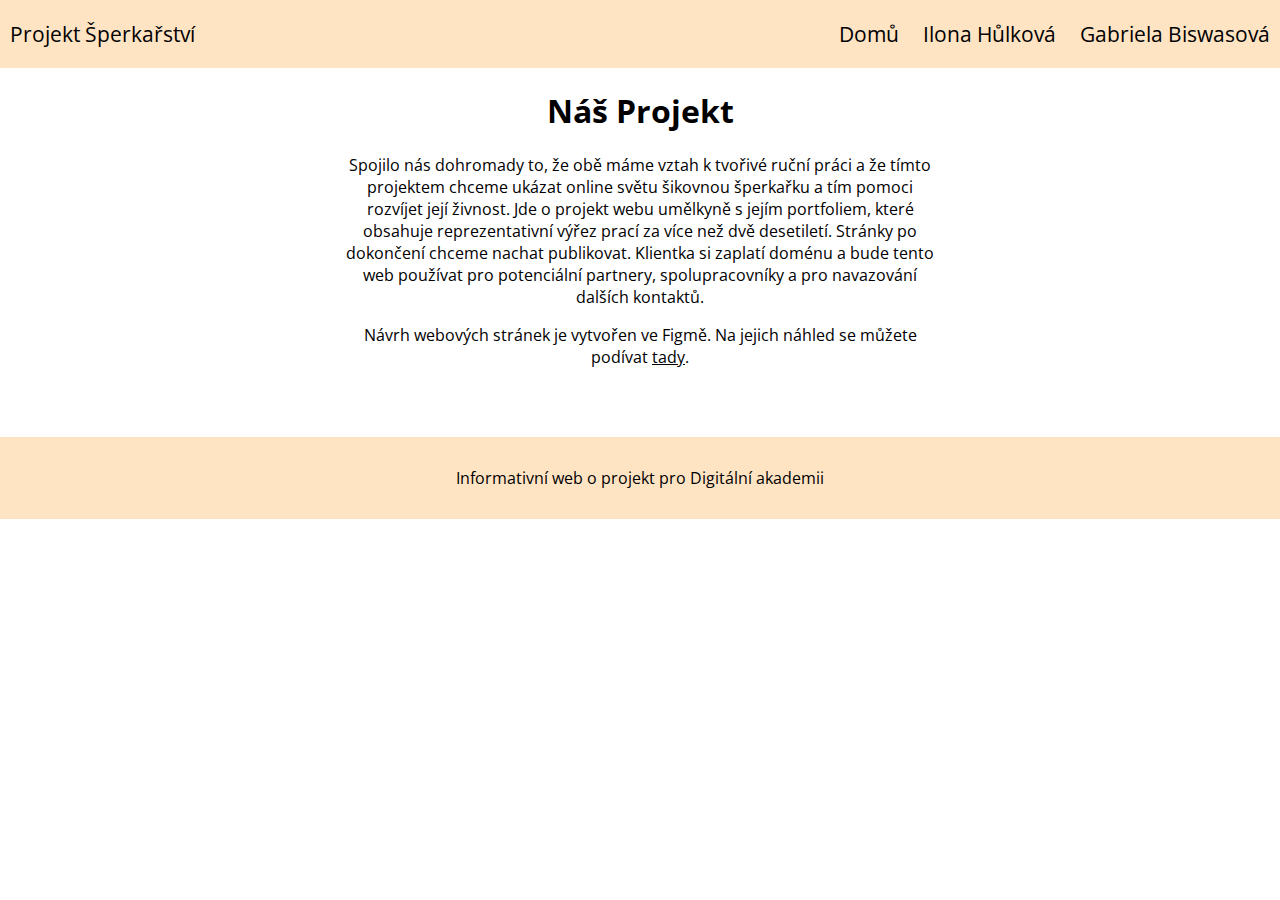
==== index.html @ 3e65e9fa "profilove foto gb,texty,formatovani,linky" ====
<!DOCTYPE html>
<html lang="en">
  <head>
    <meta charset="UTF-8" />
    <meta name="viewport" content="width=device-width, initial-scale=1.0" />
    <title>Document</title>
    <link rel="stylesheet" href="styly.css" />
    <meta name="author" name="Gabriela Biswasova, Ilona Hulkova" />
  </head>
  <body>
    <nav class="navbar--main">
      <div class="navbar--brand">
        <a class="navbar--item" href="index.html">Projekt Šperkařství</a>
      </div>
      <div class="navbar--btns">
        <a class="navbar--item" href="index.html">Domů</a>
        <a class="navbar--item" href="ih.html">Ilona Hůlková</a>
        <a class="navbar--item" href="gb.html">Gabriela Biswasová</a>
      </div>
    </nav>
    <main class="container">
      <header>
        <h1>Náš Projekt</h1>
      </header>
        <article>
        <p>Spojilo nás dohromady to, že obě máme vztah k tvořivé ruční práci a že tímto projektem chceme ukázat online světu šikovnou šperkařku a tím pomoci rozvíjet její živnost. Jde o projekt webu umělkyně s jejím portfoliem, které obsahuje reprezentativní výřez prací za více než dvě desetiletí. Stránky po dokončení chceme nachat publikovat. Klientka si zaplatí doménu a bude tento web používat pro potenciální partnery, spolupracovníky a pro navazování dalších kontaktů. </p>
        <p>Návrh webových stránek je vytvořen ve Figmě. Na jejich náhled se můžete podívat <a class="link" href="https://www.figma.com/file/mnzqo9AKnoldaOvVhfaq8e/Untitled?type=design&node-id=0-1&mode=design&t=sRjcCL3rPnuilInt-0">tady</a>.</p>
        <article>
        <h3></h3>
      </article>
    </main> 
  </body>
<footer>
  Informativní web o projekt pro Digitální akademii
</footer>
</html>
---- styly.css ----
@import url('https://fonts.googleapis.com/css2?family=Open+Sans:wght@400;700&display=swap');

* {
  box-sizing: border-box;
}

html {
  font-family: 'Open Sans', sans-serif;
}
body{
  margin:0px;
}
.container{
    max-width:600px;
    margin:auto;
    text-align:center;
    padding-bottom: 50px;
}
.navbar--main{
    display:flex;
    background-color:bisque;
    padding:20px 0;
    justify-content: space-between;
}
.navbar--item{
   text-decoration: none; 
   color:black;
   font-style: bold;
   font-size:1.3em;
   margin:10px;
}
.link{
  text-decoration:underline;
  color:black;
  font-style:bold;
}
footer{
  background-color: bisque;
  padding:30px 0;
  max-width: 100%;
  text-align: center;
}
.photo{
  border-radius: 10px;
}
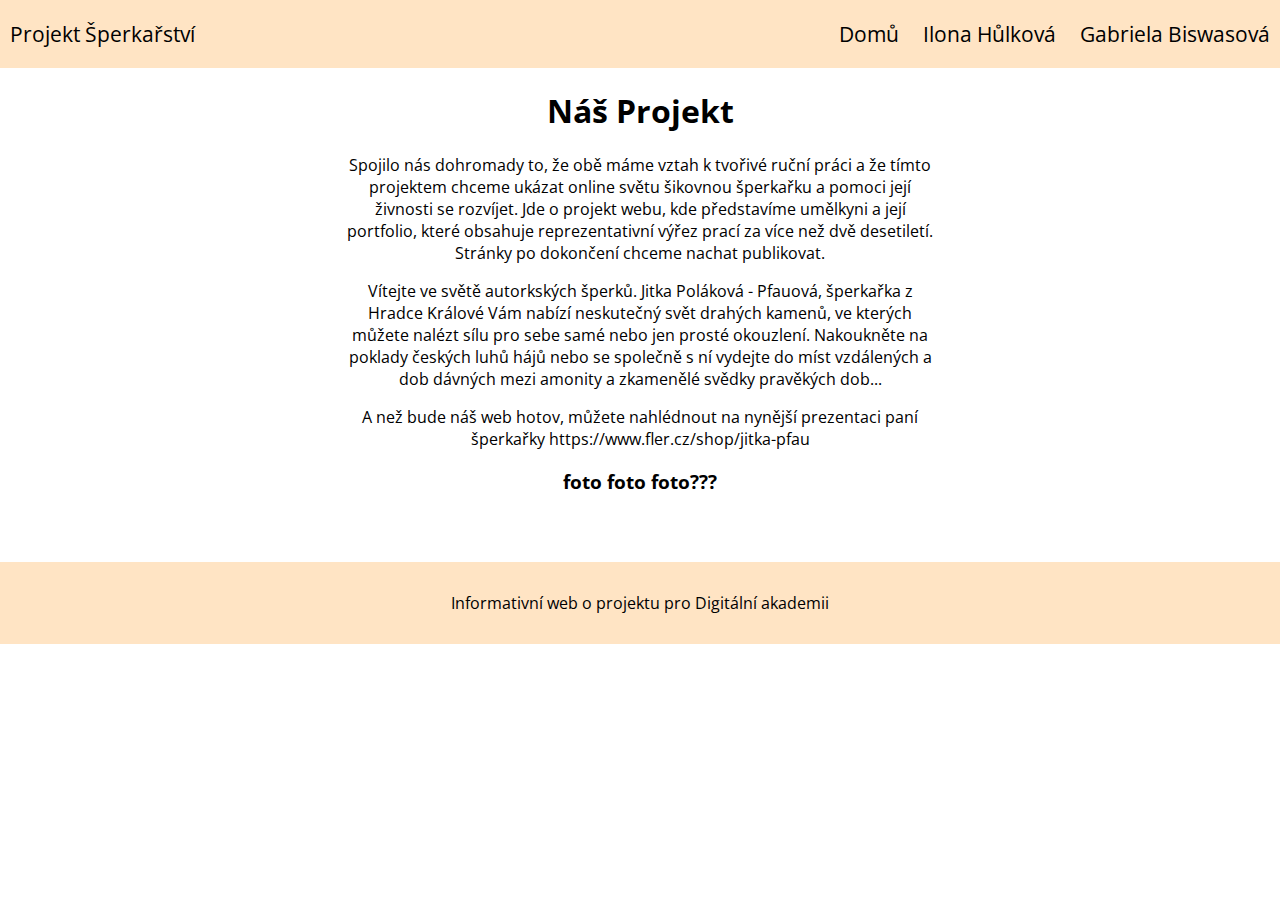
==== commit 7581a7a4: "Merge branch 'main' of https://github.com/GBsws/web_zaverecny_projekt" ====
--- a/index.html
+++ b/index.html
@@ -23,14 +23,15 @@
         <h1>Náš Projekt</h1>
       </header>
         <article>
-        <p>Spojilo nás dohromady to, že obě máme vztah k tvořivé ruční práci a že tímto projektem chceme ukázat online světu šikovnou šperkařku a tím pomoci rozvíjet její živnost. Jde o projekt webu umělkyně s jejím portfoliem, které obsahuje reprezentativní výřez prací za více než dvě desetiletí. Stránky po dokončení chceme nachat publikovat. Klientka si zaplatí doménu a bude tento web používat pro potenciální partnery, spolupracovníky a pro navazování dalších kontaktů. </p>
-        <p>Návrh webových stránek je vytvořen ve Figmě. Na jejich náhled se můžete podívat <a class="link" href="https://www.figma.com/file/mnzqo9AKnoldaOvVhfaq8e/Untitled?type=design&node-id=0-1&mode=design&t=sRjcCL3rPnuilInt-0">tady</a>.</p>
+          <p>Spojilo nás dohromady to, že obě máme vztah k tvořivé ruční práci a že tímto projektem chceme ukázat online světu šikovnou šperkařku a pomoci její živnosti se rozvíjet. Jde o projekt webu, kde představíme umělkyni a její portfolio, které obsahuje reprezentativní výřez prací za více než dvě desetiletí. Stránky po dokončení chceme nachat publikovat.</p>
+          <p>Vítejte ve světě autorkských šperků. Jitka Poláková - Pfauová, šperkařka z Hradce Králové Vám nabízí neskutečný svět drahých kamenů, ve kterých můžete nalézt sílu pro sebe samé nebo jen prosté okouzlení. Nakoukněte na poklady českých luhů hájů nebo se společně s ní vydejte do míst vzdálených a dob dávných mezi amonity a zkamenělé svědky pravěkých dob... </p>
+          <p> A než bude náš web hotov, můžete nahlédnout na nynější prezentaci paní šperkařky  https://www.fler.cz/shop/jitka-pfau</p>
         <article>
-        <h3></h3>
+        <h3>foto foto foto???</h3>
       </article>
     </main> 
   </body>
 <footer>
-  Informativní web o projekt pro Digitální akademii
+  Informativní web o projektu pro Digitální akademii
 </footer>
 </html>
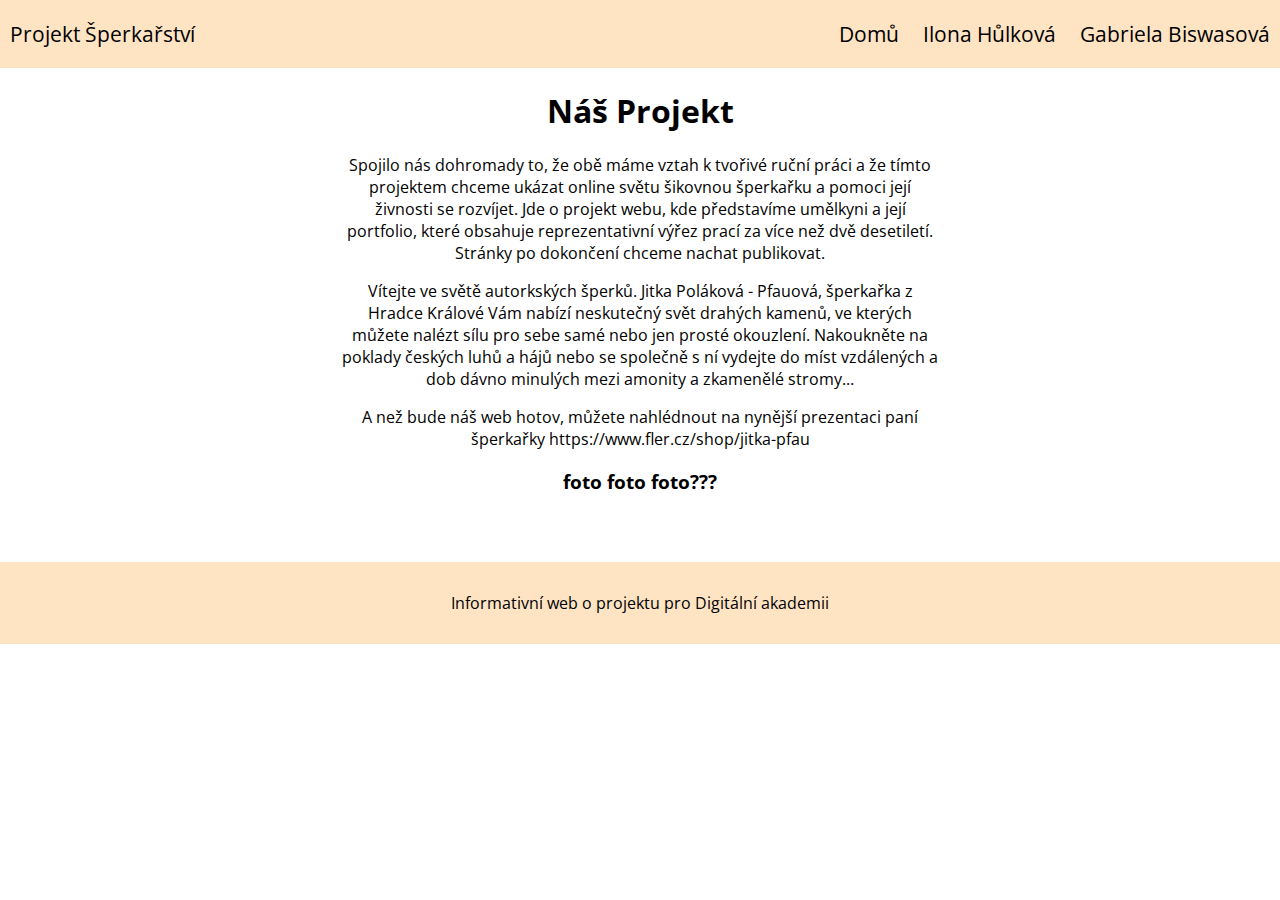
==== commit 7bfa3a74: "více fotek" ====
--- a/index.html
+++ b/index.html
@@ -24,7 +24,7 @@
       </header>
         <article>
           <p>Spojilo nás dohromady to, že obě máme vztah k tvořivé ruční práci a že tímto projektem chceme ukázat online světu šikovnou šperkařku a pomoci její živnosti se rozvíjet. Jde o projekt webu, kde představíme umělkyni a její portfolio, které obsahuje reprezentativní výřez prací za více než dvě desetiletí. Stránky po dokončení chceme nachat publikovat.</p>
-          <p>Vítejte ve světě autorkských šperků. Jitka Poláková - Pfauová, šperkařka z Hradce Králové Vám nabízí neskutečný svět drahých kamenů, ve kterých můžete nalézt sílu pro sebe samé nebo jen prosté okouzlení. Nakoukněte na poklady českých luhů hájů nebo se společně s ní vydejte do míst vzdálených a dob dávných mezi amonity a zkamenělé svědky pravěkých dob... </p>
+          <p>Vítejte ve světě autorkských šperků. Jitka Poláková - Pfauová, šperkařka z Hradce Králové Vám nabízí neskutečný svět drahých kamenů, ve kterých můžete nalézt sílu pro sebe samé nebo jen prosté okouzlení. Nakoukněte na poklady českých luhů a hájů nebo se společně s ní vydejte do míst vzdálených a dob dávno minulých mezi amonity a zkamenělé stromy... </p>
           <p> A než bude náš web hotov, můžete nahlédnout na nynější prezentaci paní šperkařky  https://www.fler.cz/shop/jitka-pfau</p>
         <article>
         <h3>foto foto foto???</h3>
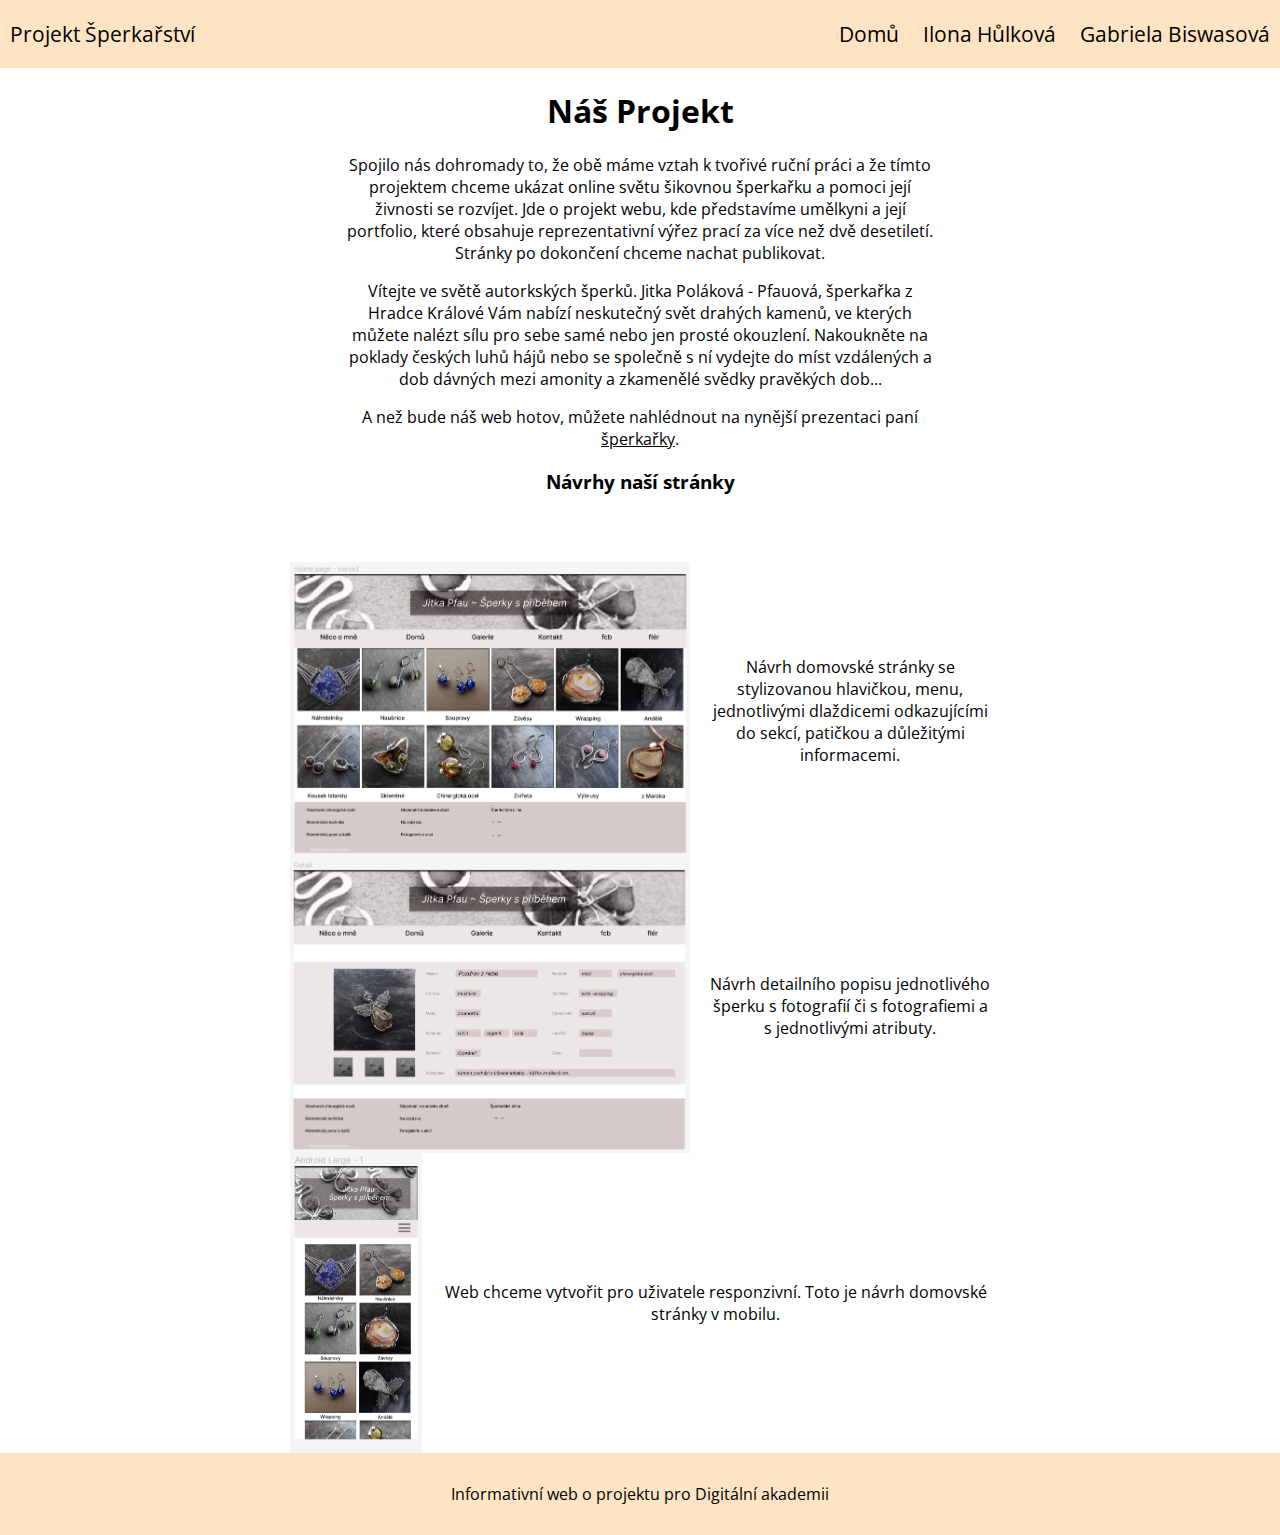
==== commit 7dd1a195: "oprava" ====
--- a/index.html
+++ b/index.html
@@ -24,12 +24,27 @@
       </header>
         <article>
           <p>Spojilo nás dohromady to, že obě máme vztah k tvořivé ruční práci a že tímto projektem chceme ukázat online světu šikovnou šperkařku a pomoci její živnosti se rozvíjet. Jde o projekt webu, kde představíme umělkyni a její portfolio, které obsahuje reprezentativní výřez prací za více než dvě desetiletí. Stránky po dokončení chceme nachat publikovat.</p>
-          <p>Vítejte ve světě autorkských šperků. Jitka Poláková - Pfauová, šperkařka z Hradce Králové Vám nabízí neskutečný svět drahých kamenů, ve kterých můžete nalézt sílu pro sebe samé nebo jen prosté okouzlení. Nakoukněte na poklady českých luhů a hájů nebo se společně s ní vydejte do míst vzdálených a dob dávno minulých mezi amonity a zkamenělé stromy... </p>
-          <p> A než bude náš web hotov, můžete nahlédnout na nynější prezentaci paní šperkařky  https://www.fler.cz/shop/jitka-pfau</p>
-        <article>
-        <h3>foto foto foto???</h3>
+          <p>Vítejte ve světě autorkských šperků. Jitka Poláková - Pfauová, šperkařka z Hradce Králové Vám nabízí neskutečný svět drahých kamenů, ve kterých můžete nalézt sílu pro sebe samé nebo jen prosté okouzlení. Nakoukněte na poklady českých luhů hájů nebo se společně s ní vydejte do míst vzdálených a dob dávných mezi amonity a zkamenělé svědky pravěkých dob... </p>
+          <p> A než bude náš web hotov, můžete nahlédnout na nynější prezentaci paní <a class="link" href="https://www.fler.cz/shop/jitka-pfau">šperkařky</a>.</p>
+        <h3> Návrhy naší stránky</h3>
+      </main>
+        <div class="description__wrapper">
+        <div class="description__detail">
+          <img class="description__image" width="400" src="./img/Figma_home_p.png" alt="návrh domovské stránky šperkařství Jitka Pfau">
+          <p class="description__paragraph">Návrh domovské stránky se stylizovanou hlavičkou, menu, jednotlivými dlaždicemi odkazujícími do sekcí, patičkou a důležitými informacemi.</p>
+        </div> 
+        <div class="description__detail">
+          <img class="description__image" width="400" src="./img/Figma_detail.png" alt="návrh mobilní verze domovské stránky">
+            <p class="description__paragraph">Návrh detailního popisu jednotlivého šperku s fotografií či s fotografiemi a s jednotlivými atributy.</p>
+          </div>
+        <div class="description__detail">
+          <img class="description__image" height="300" src="./img/Figma_android.png" alt="návrh detailního popisu jednotlivého šperku">
+          <p class="description__paragraph">Web chceme vytvořit pro uživatele responzivní. Toto je návrh domovské stránky v mobilu.</p>
+        </div>
+      
+        </div>
       </article>
-    </main> 
+     
   </body>
 <footer>
   Informativní web o projektu pro Digitální akademii
--- a/styly.css
+++ b/styly.css
@@ -32,7 +32,25 @@
 .link{
   text-decoration:underline;
   color:black;
-  font-style:bold;
+}
+.description__wrapper{
+ max-width: 100%;
+}
+.description__detail{
+  max-width:700px;
+  margin:auto;
+  text-align:center;
+  display:flex;
+  align-content:space-between;
+}
+.description-image{
+  margin-right:2em;
+  padding:15px 0;
+  
+}
+.description__paragraph{
+  align-self:center;
+  padding-left:20px;
 }
 footer{
   background-color: bisque;
@@ -41,5 +59,5 @@
   text-align: center;
 }
 .photo{
-  border-radius: 10px;
+ border-radius: 15px;
 }
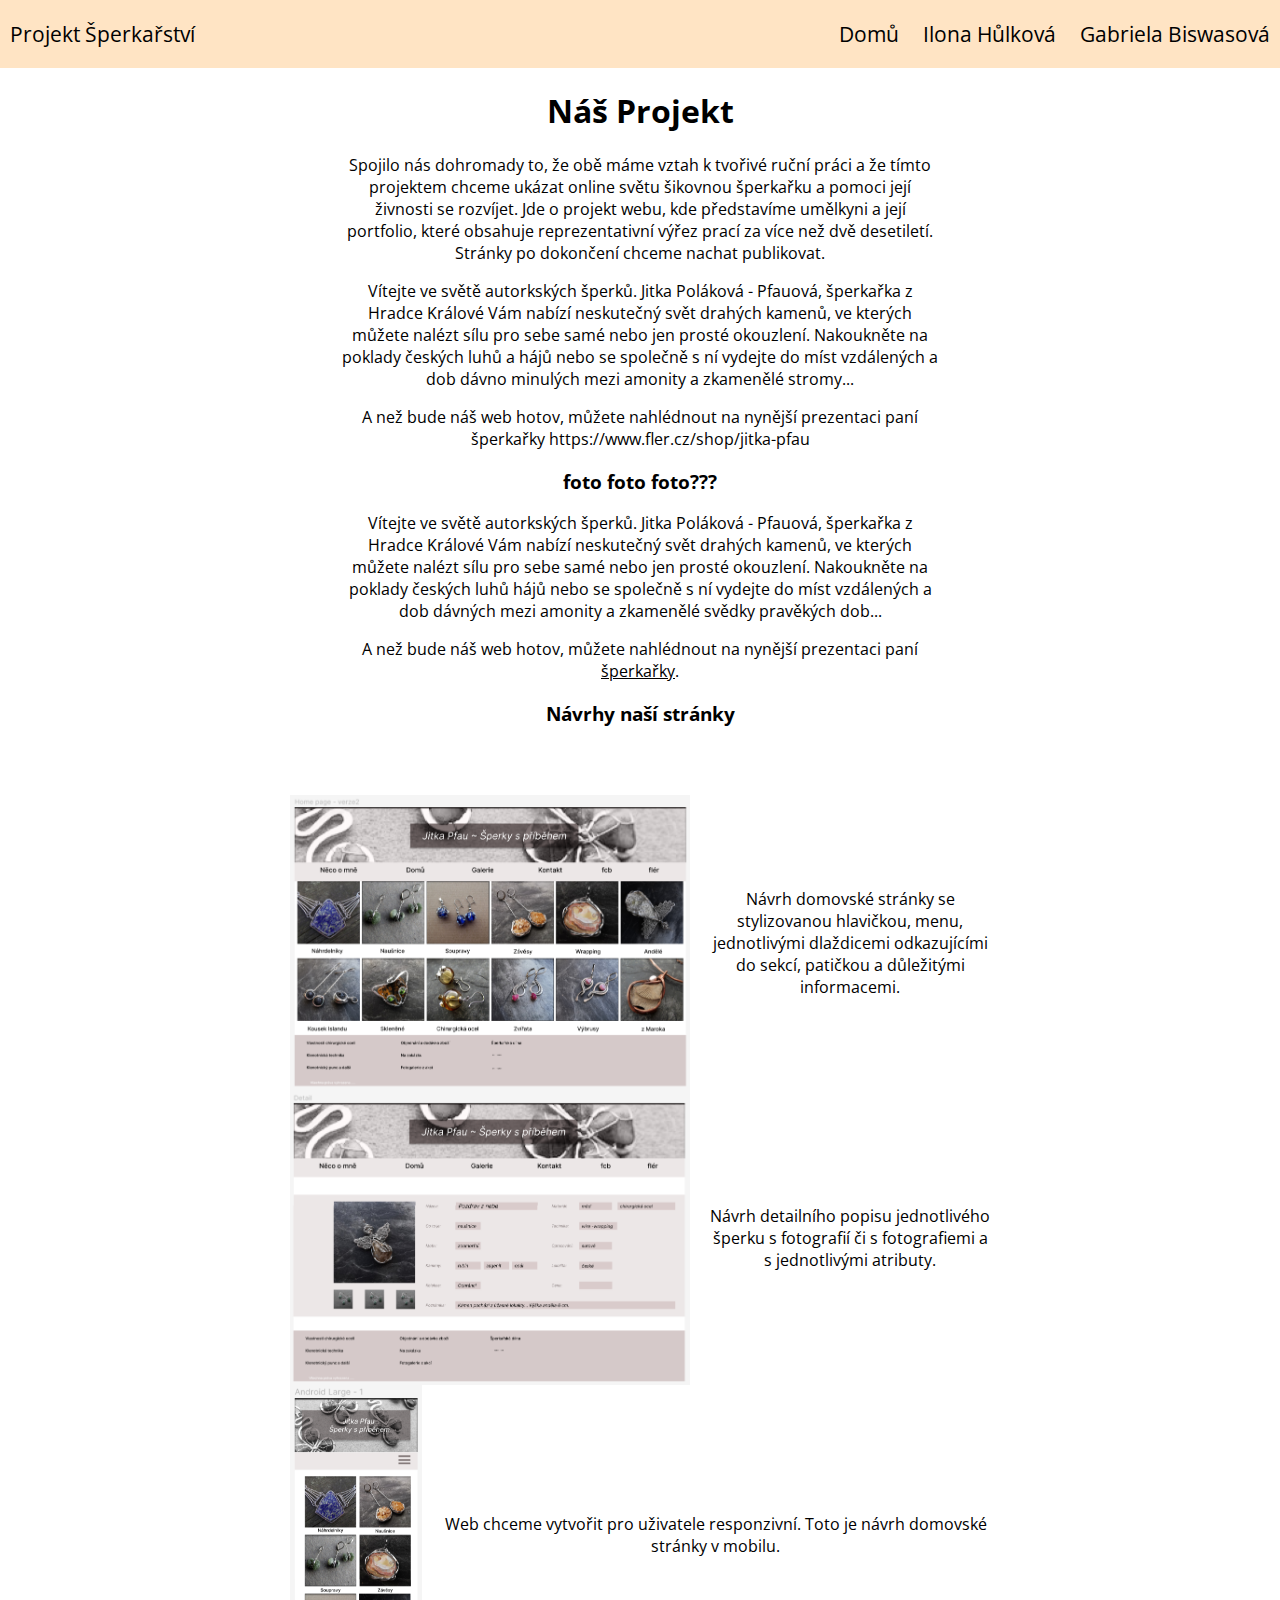
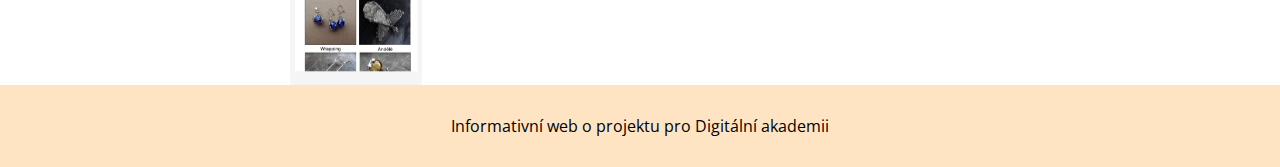
==== commit 6249acb9: "Merge branch 'main' of https://github.com/GBsws/web_zaverecny_projekt" ====
--- a/index.html
+++ b/index.html
@@ -24,6 +24,10 @@
       </header>
         <article>
           <p>Spojilo nás dohromady to, že obě máme vztah k tvořivé ruční práci a že tímto projektem chceme ukázat online světu šikovnou šperkařku a pomoci její živnosti se rozvíjet. Jde o projekt webu, kde představíme umělkyni a její portfolio, které obsahuje reprezentativní výřez prací za více než dvě desetiletí. Stránky po dokončení chceme nachat publikovat.</p>
+          <p>Vítejte ve světě autorkských šperků. Jitka Poláková - Pfauová, šperkařka z Hradce Králové Vám nabízí neskutečný svět drahých kamenů, ve kterých můžete nalézt sílu pro sebe samé nebo jen prosté okouzlení. Nakoukněte na poklady českých luhů a hájů nebo se společně s ní vydejte do míst vzdálených a dob dávno minulých mezi amonity a zkamenělé stromy... </p>
+          <p> A než bude náš web hotov, můžete nahlédnout na nynější prezentaci paní šperkařky  https://www.fler.cz/shop/jitka-pfau</p>
+        <article>
+        <h3>foto foto foto???</h3>
           <p>Vítejte ve světě autorkských šperků. Jitka Poláková - Pfauová, šperkařka z Hradce Králové Vám nabízí neskutečný svět drahých kamenů, ve kterých můžete nalézt sílu pro sebe samé nebo jen prosté okouzlení. Nakoukněte na poklady českých luhů hájů nebo se společně s ní vydejte do míst vzdálených a dob dávných mezi amonity a zkamenělé svědky pravěkých dob... </p>
           <p> A než bude náš web hotov, můžete nahlédnout na nynější prezentaci paní <a class="link" href="https://www.fler.cz/shop/jitka-pfau">šperkařky</a>.</p>
         <h3> Návrhy naší stránky</h3>
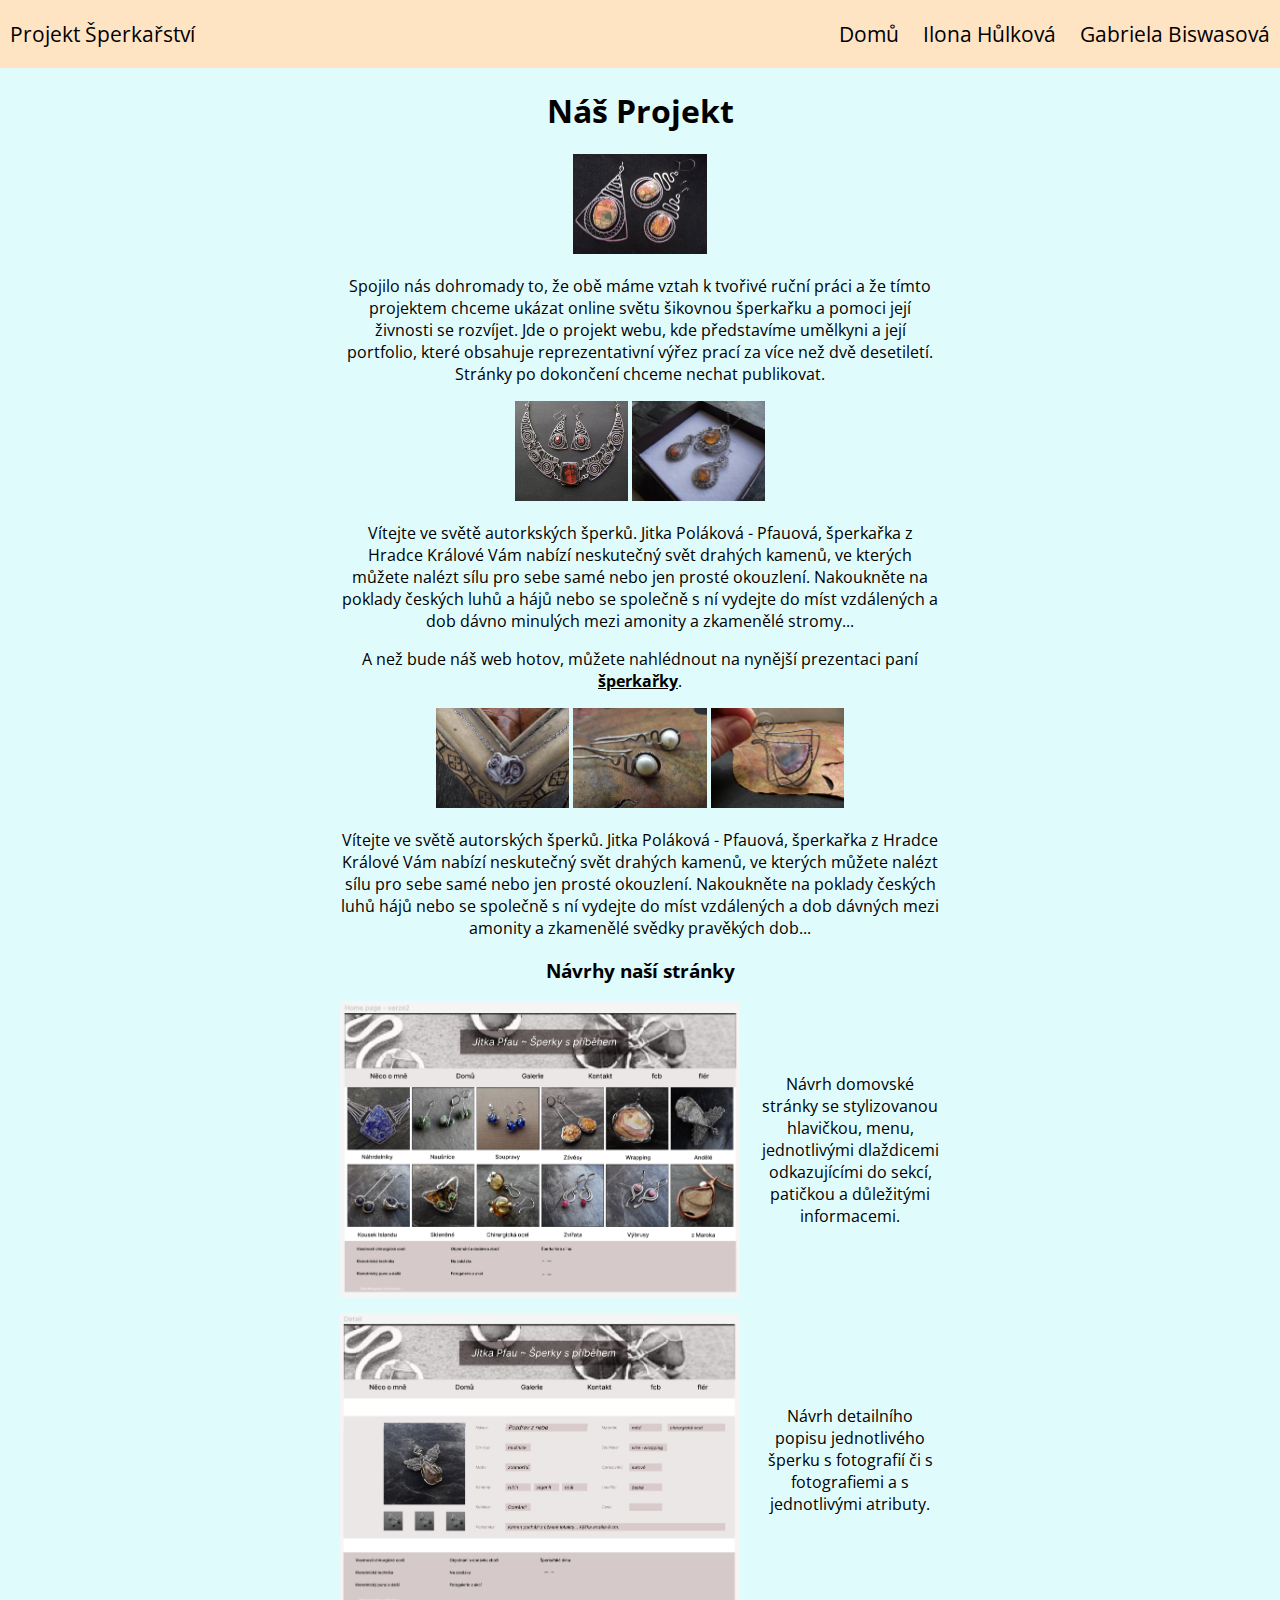
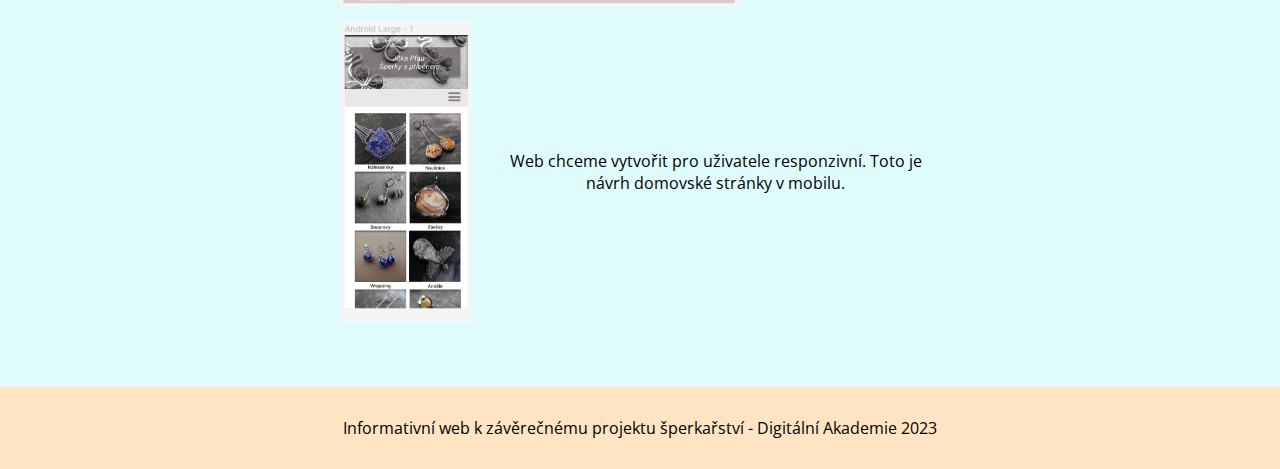
==== commit 4a767561: "background,texts,photos in text" ====
--- a/index.html
+++ b/index.html
@@ -22,35 +22,86 @@
       <header>
         <h1>Náš Projekt</h1>
       </header>
-        <article>
-          <p>Spojilo nás dohromady to, že obě máme vztah k tvořivé ruční práci a že tímto projektem chceme ukázat online světu šikovnou šperkařku a pomoci její živnosti se rozvíjet. Jde o projekt webu, kde představíme umělkyni a její portfolio, které obsahuje reprezentativní výřez prací za více než dvě desetiletí. Stránky po dokončení chceme nachat publikovat.</p>
-          <p>Vítejte ve světě autorkských šperků. Jitka Poláková - Pfauová, šperkařka z Hradce Králové Vám nabízí neskutečný svět drahých kamenů, ve kterých můžete nalézt sílu pro sebe samé nebo jen prosté okouzlení. Nakoukněte na poklady českých luhů a hájů nebo se společně s ní vydejte do míst vzdálených a dob dávno minulých mezi amonity a zkamenělé stromy... </p>
-          <p> A než bude náš web hotov, můžete nahlédnout na nynější prezentaci paní šperkařky  https://www.fler.cz/shop/jitka-pfau</p>
-        <article>
-        <h3>foto foto foto???</h3>
-          <p>Vítejte ve světě autorkských šperků. Jitka Poláková - Pfauová, šperkařka z Hradce Králové Vám nabízí neskutečný svět drahých kamenů, ve kterých můžete nalézt sílu pro sebe samé nebo jen prosté okouzlení. Nakoukněte na poklady českých luhů hájů nebo se společně s ní vydejte do míst vzdálených a dob dávných mezi amonity a zkamenělé svědky pravěkých dob... </p>
-          <p> A než bude náš web hotov, můžete nahlédnout na nynější prezentaci paní <a class="link" href="https://www.fler.cz/shop/jitka-pfau">šperkařky</a>.</p>
-        <h3> Návrhy naší stránky</h3>
-      </main>
-        <div class="description__wrapper">
+        <img src="./img/0 (150).JPG" height="100" alt="">
+      <article>
+        <p>
+          Spojilo nás dohromady to, že obě máme vztah k tvořivé ruční práci a že
+          tímto projektem chceme ukázat online světu šikovnou šperkařku a pomoci
+          její živnosti se rozvíjet. Jde o projekt webu, kde představíme
+          umělkyni a její portfolio, které obsahuje reprezentativní výřez prací
+          za více než dvě desetiletí. Stránky po dokončení chceme nechat
+          publikovat.
+        </p>
+        <img height="100" src="./img/0 (186).JPG" alt="">
+        <img height="100" src="./img/0 (228).JPG" alt="">
+        <p>
+          Vítejte ve světě autorkských šperků. Jitka Poláková - Pfauová,
+          šperkařka z Hradce Králové Vám nabízí neskutečný svět drahých kamenů,
+          ve kterých můžete nalézt sílu pro sebe samé nebo jen prosté okouzlení.
+          Nakoukněte na poklady českých luhů a hájů nebo se společně s ní
+          vydejte do míst vzdálených a dob dávno minulých mezi amonity a
+          zkamenělé stromy...
+        </p>
+        <p>
+            A než bude náš web hotov, můžete nahlédnout na nynější prezentaci paní
+            <a class="link" href="https://www.fler.cz/shop/jitka-pfau"
+              ><strong>šperkařky</strong></a>.
+        </p>
+        <img height="100" src="./img/0 (256)a.JPG" alt="">
+        <img height="100" src="./img/0 (274).JPG" alt="">
+        <img height="100" src="./img/0 (286)a.JPG" alt="">
+
+        <p>
+          Vítejte ve světě autorských šperků. Jitka Poláková - Pfauová,
+          šperkařka z Hradce Králové Vám nabízí neskutečný svět drahých kamenů,
+          ve kterých můžete nalézt sílu pro sebe samé nebo jen prosté okouzlení.
+          Nakoukněte na poklady českých luhů hájů nebo se společně s ní vydejte
+          do míst vzdálených a dob dávných mezi amonity a zkamenělé svědky
+          pravěkých dob...
+        </p>
+        
+        </p>
+      </article>
+      <h3>Návrhy naší stránky</h3>
+      <div class="description__wrapper">
         <div class="description__detail">
-          <img class="description__image" width="400" src="./img/Figma_home_p.png" alt="návrh domovské stránky šperkařství Jitka Pfau">
-          <p class="description__paragraph">Návrh domovské stránky se stylizovanou hlavičkou, menu, jednotlivými dlaždicemi odkazujícími do sekcí, patičkou a důležitými informacemi.</p>
-        </div> 
+          <img
+            class="description__image"
+            width="400"
+            src="./img/Figma_home_p.png"
+            alt="návrh domovské stránky šperkařství Jitka Pfau"
+          />
+          <p class="description__paragraph">
+            Návrh domovské stránky se stylizovanou hlavičkou, menu, jednotlivými
+            dlaždicemi odkazujícími do sekcí, patičkou a důležitými informacemi.
+          </p>
+        </div>
         <div class="description__detail">
-          <img class="description__image" width="400" src="./img/Figma_detail.png" alt="návrh mobilní verze domovské stránky">
-            <p class="description__paragraph">Návrh detailního popisu jednotlivého šperku s fotografií či s fotografiemi a s jednotlivými atributy.</p>
-          </div>
+          <img
+            class="description__image"
+            width="400"
+            src="./img/Figma_detail.png"
+            alt="návrh mobilní verze domovské stránky"
+          />
+          <p class="description__paragraph">
+            Návrh detailního popisu jednotlivého šperku s fotografií či s
+            fotografiemi a s jednotlivými atributy.
+          </p>
+        </div>
         <div class="description__detail">
-          <img class="description__image" height="300" src="./img/Figma_android.png" alt="návrh detailního popisu jednotlivého šperku">
-          <p class="description__paragraph">Web chceme vytvořit pro uživatele responzivní. Toto je návrh domovské stránky v mobilu.</p>
+          <img
+            class="description__image"
+            height="300"
+            src="./img/Figma_android.png"
+            alt="návrh detailního popisu jednotlivého šperku"
+          />
+          <p class="description__paragraph">
+            Web chceme vytvořit pro uživatele responzivní. Toto je návrh
+            domovské stránky v mobilu.
+          </p>
         </div>
-      
-        </div>
-      </article>
-     
+      </div>
+    </main>
   </body>
-<footer>
-  Informativní web o projektu pro Digitální akademii
-</footer>
+  <footer>Informativní web k závěrečnému projektu šperkařství - Digitální Akademie 2023</footer>
 </html>
--- a/styly.css
+++ b/styly.css
@@ -9,6 +9,8 @@
 }
 body{
   margin:0px;
+  background-color: rgb(223, 251, 251);
+  
 }
 .container{
     max-width:600px;
@@ -21,6 +23,7 @@
     background-color:bisque;
     padding:20px 0;
     justify-content: space-between;
+    
 }
 .navbar--item{
    text-decoration: none; 
@@ -42,6 +45,7 @@
   text-align:center;
   display:flex;
   align-content:space-between;
+  margin:15px 0;
 }
 .description-image{
   margin-right:2em;
@@ -61,3 +65,41 @@
 .photo{
  border-radius: 15px;
 }
+
+ul {
+  display: flex;
+  flex-wrap:wrap;
+}
+li{
+  margin: 17px;
+  padding:20px;
+  border-radius:8px;
+}
+li {
+  list-style-type: none;
+}
+
+li:nth-child(1) {
+  background-color: lightgreen;
+}
+
+li:nth-child(2) {
+  background-color: lightblue;
+}
+
+li:nth-child(3) {
+  background-color: yellowgreen;
+}
+
+li:nth-child(4) {
+  background-color: pink;
+}
+
+li:nth-child(5) {
+  background-color: orange;
+}
+
+li:nth-child(6) {
+  background-color: limegreen;
+}
+
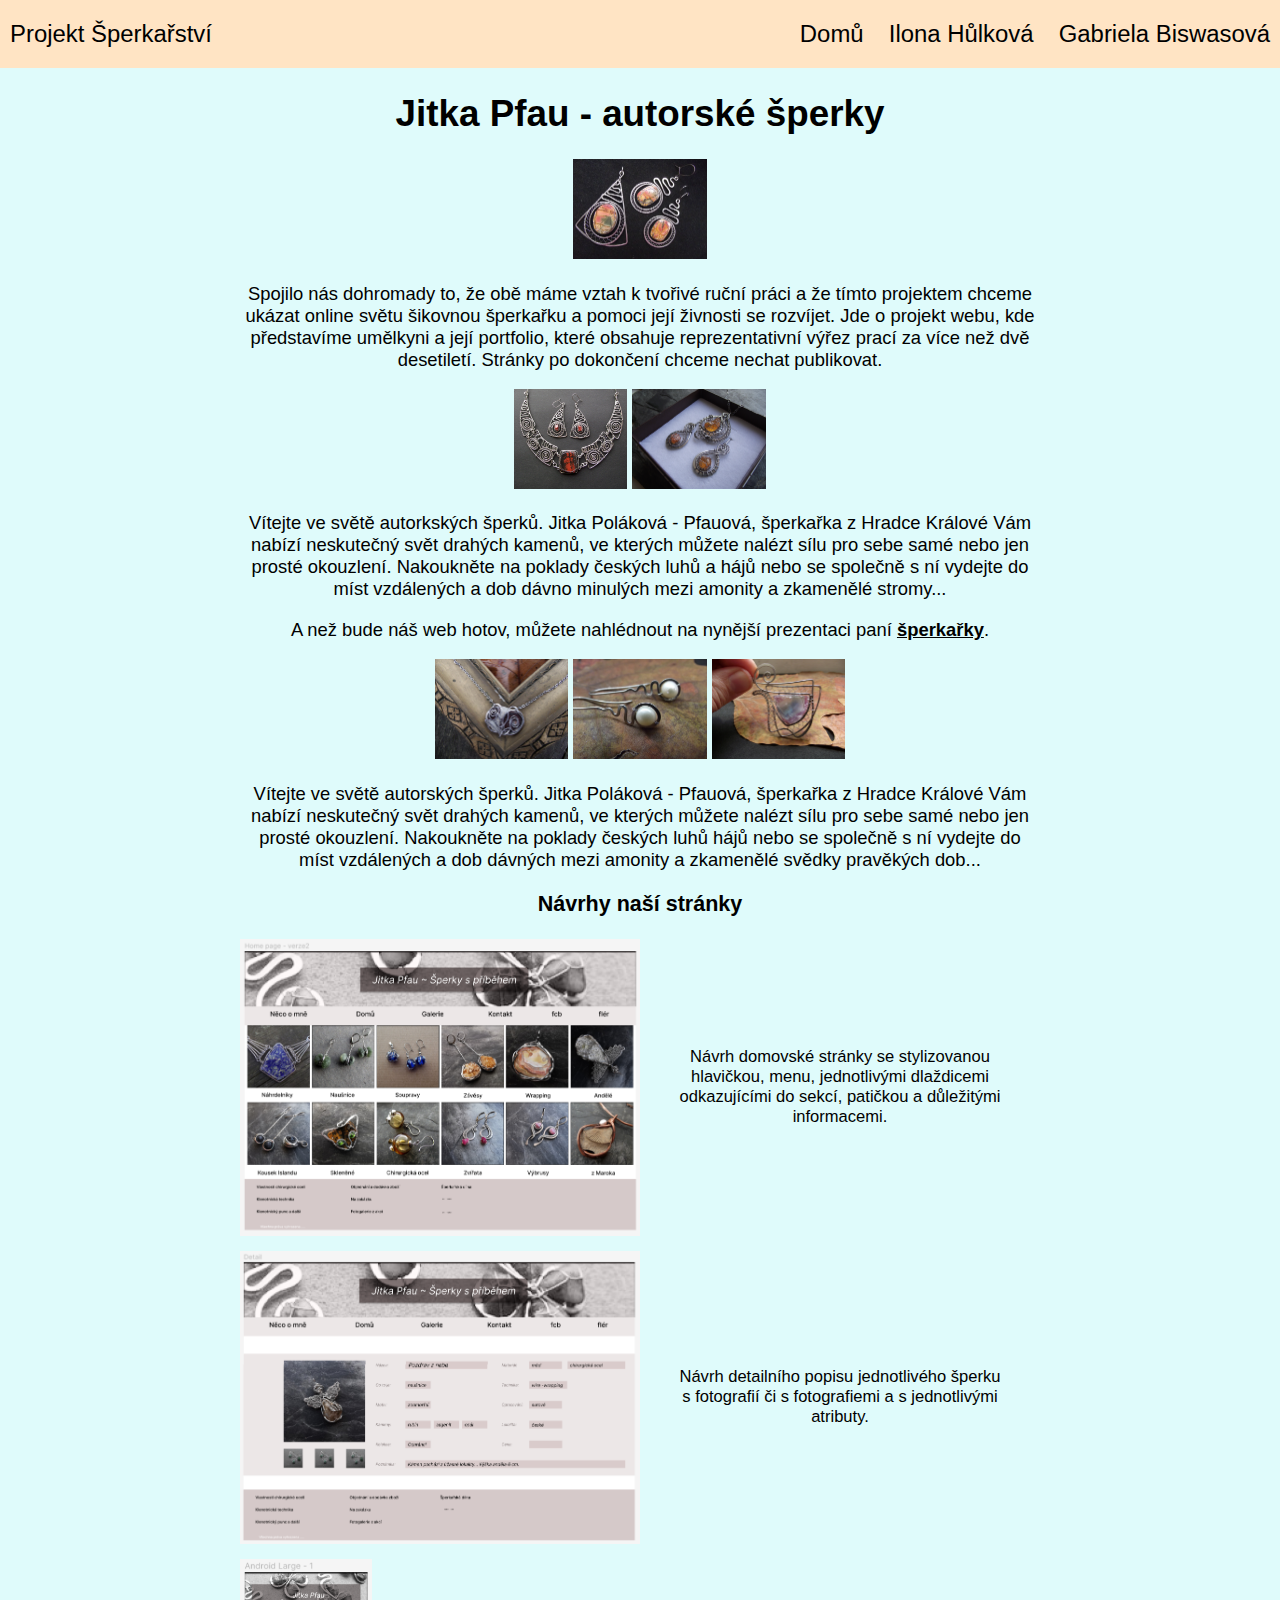
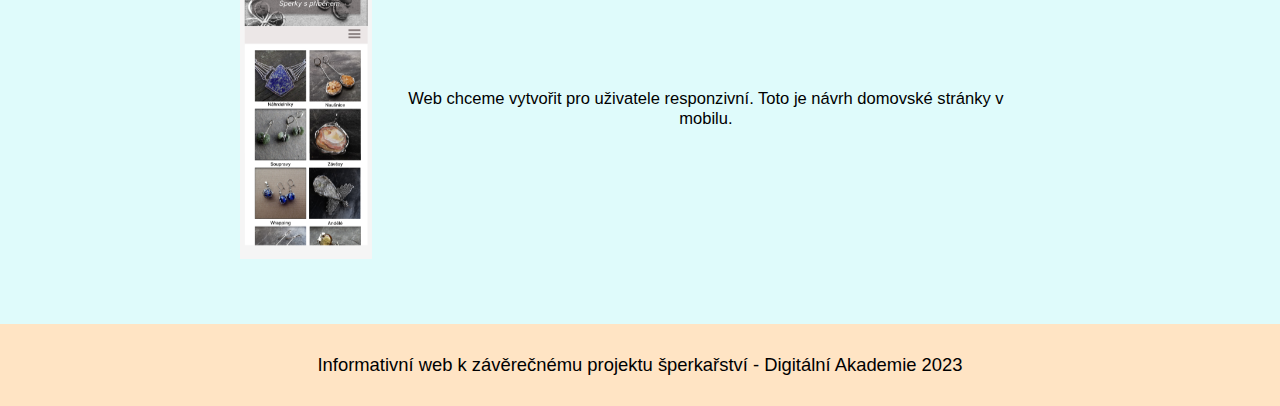
==== commit a74bf208: "dokončení" ====
--- a/index.html
+++ b/index.html
@@ -20,7 +20,7 @@
     </nav>
     <main class="container">
       <header>
-        <h1>Náš Projekt</h1>
+        <h1>Jitka Pfau - autorské šperky</h1>
       </header>
         <img src="./img/0 (150).JPG" height="100" alt="">
       <article>
--- a/styly.css
+++ b/styly.css
@@ -5,7 +5,8 @@
 }
 
 html {
-  font-family: 'Open Sans', sans-serif;
+  font-family: 'Palatino Linotype', sans-serif;
+  font-size: 1.15em;
 }
 body{
   margin:0px;
@@ -13,7 +14,7 @@
   
 }
 .container{
-    max-width:600px;
+    max-width:800px;
     margin:auto;
     text-align:center;
     padding-bottom: 50px;
@@ -38,9 +39,10 @@
 }
 .description__wrapper{
  max-width: 100%;
+
 }
 .description__detail{
-  max-width:700px;
+  max-width:1000px;
   margin:auto;
   text-align:center;
   display:flex;
@@ -54,7 +56,8 @@
 }
 .description__paragraph{
   align-self:center;
-  padding-left:20px;
+  padding:35px;
+  font-size: 0.9em;
 }
 footer{
   background-color: bisque;
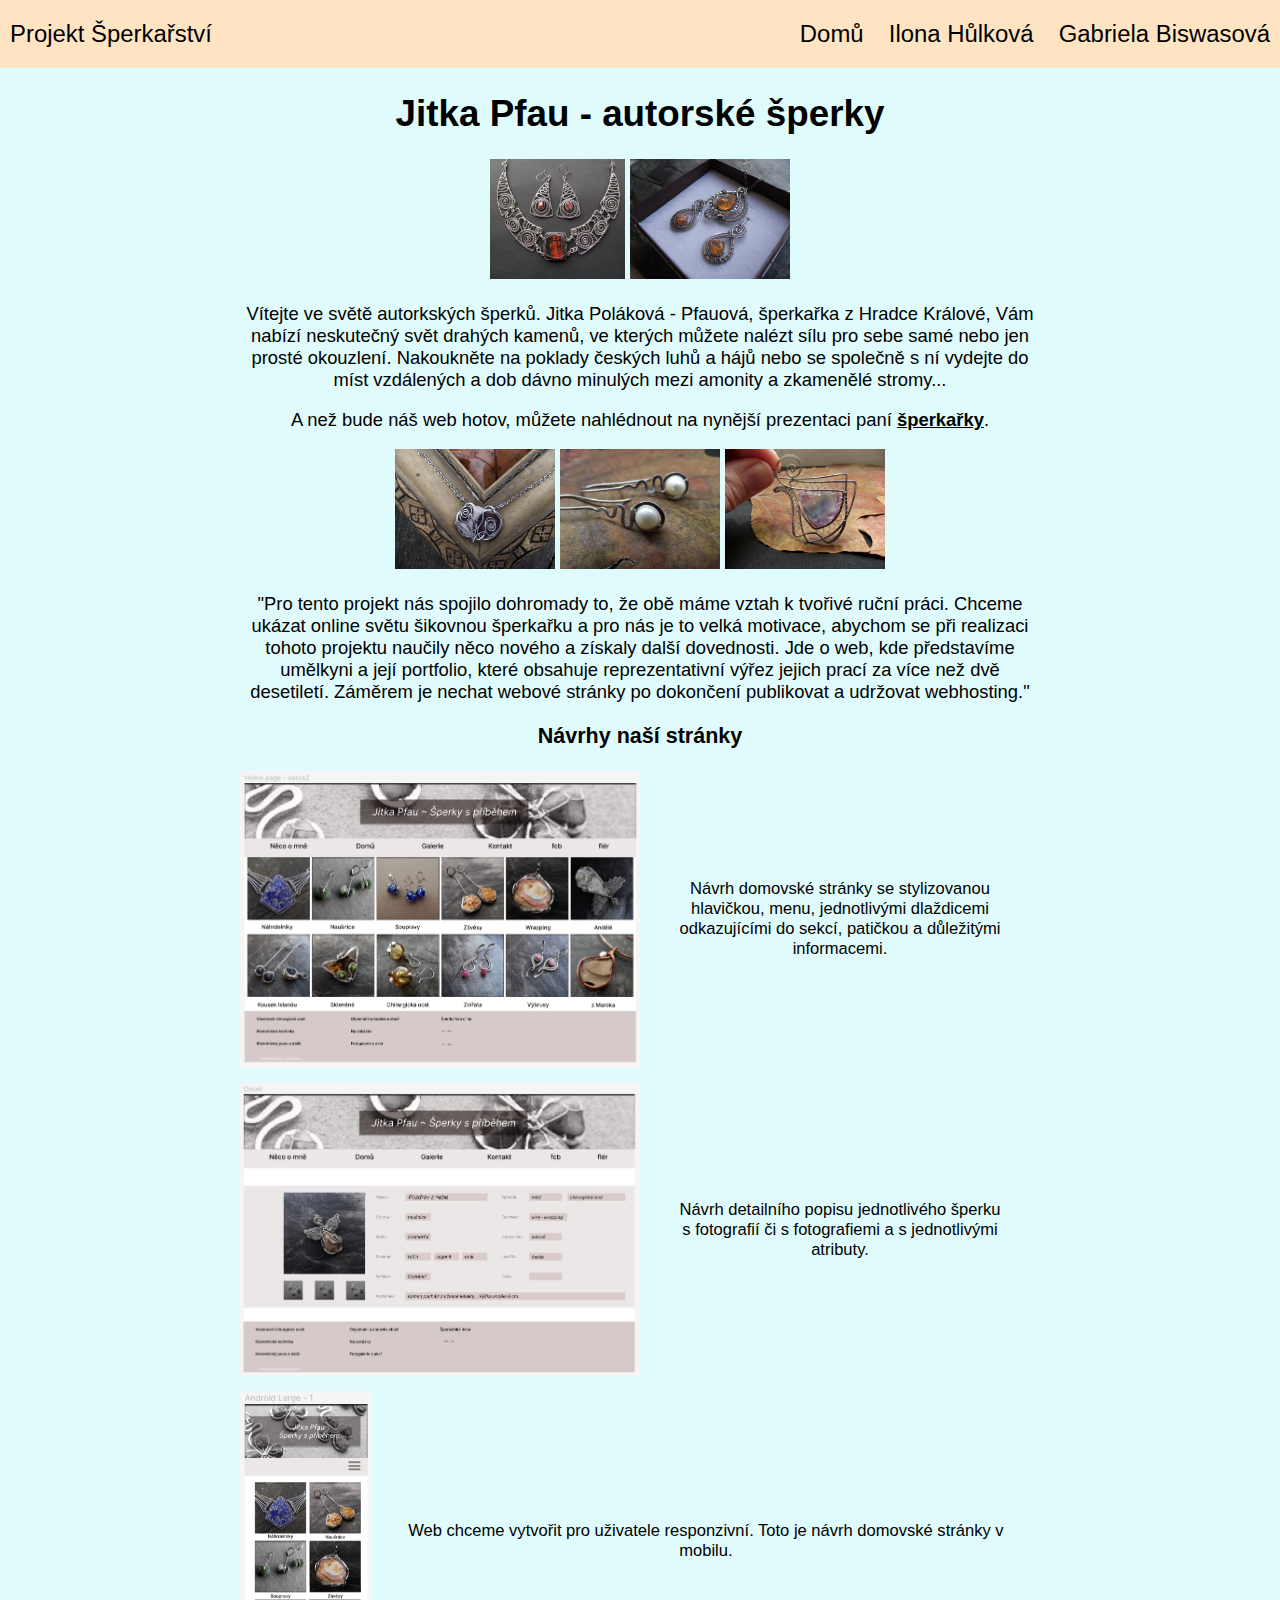
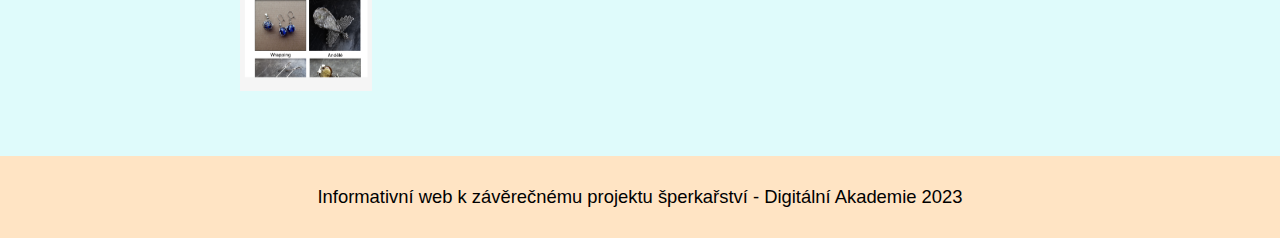
==== commit 058070f8: "oprava textu" ====
--- a/index.html
+++ b/index.html
@@ -22,21 +22,14 @@
       <header>
         <h1>Jitka Pfau - autorské šperky</h1>
       </header>
-        <img src="./img/0 (150).JPG" height="100" alt="">
+        
       <article>
-        <p>
-          Spojilo nás dohromady to, že obě máme vztah k tvořivé ruční práci a že
-          tímto projektem chceme ukázat online světu šikovnou šperkařku a pomoci
-          její živnosti se rozvíjet. Jde o projekt webu, kde představíme
-          umělkyni a její portfolio, které obsahuje reprezentativní výřez prací
-          za více než dvě desetiletí. Stránky po dokončení chceme nechat
-          publikovat.
-        </p>
-        <img height="100" src="./img/0 (186).JPG" alt="">
-        <img height="100" src="./img/0 (228).JPG" alt="">
+        <!-- <img src="./img/0 (150).JPG" height="100" alt=""> -->
+        <img height="120" src="./img/0 (186).JPG" alt="">
+        <img height="120" src="./img/0 (228).JPG" alt="">
         <p>
           Vítejte ve světě autorkských šperků. Jitka Poláková - Pfauová,
-          šperkařka z Hradce Králové Vám nabízí neskutečný svět drahých kamenů,
+          šperkařka z Hradce Králové, Vám nabízí neskutečný svět drahých kamenů,
           ve kterých můžete nalézt sílu pro sebe samé nebo jen prosté okouzlení.
           Nakoukněte na poklady českých luhů a hájů nebo se společně s ní
           vydejte do míst vzdálených a dob dávno minulých mezi amonity a
@@ -47,17 +40,16 @@
             <a class="link" href="https://www.fler.cz/shop/jitka-pfau"
               ><strong>šperkařky</strong></a>.
         </p>
-        <img height="100" src="./img/0 (256)a.JPG" alt="">
-        <img height="100" src="./img/0 (274).JPG" alt="">
-        <img height="100" src="./img/0 (286)a.JPG" alt="">
+        <img height="120" src="./img/0 (256)a.JPG" alt="">
+        <img height="120" src="./img/0 (274).JPG" alt="">
+        <img height="120" src="./img/0 (286)a.JPG" alt="">
 
         <p>
-          Vítejte ve světě autorských šperků. Jitka Poláková - Pfauová,
-          šperkařka z Hradce Králové Vám nabízí neskutečný svět drahých kamenů,
-          ve kterých můžete nalézt sílu pro sebe samé nebo jen prosté okouzlení.
-          Nakoukněte na poklady českých luhů hájů nebo se společně s ní vydejte
-          do míst vzdálených a dob dávných mezi amonity a zkamenělé svědky
-          pravěkých dob...
+          "Pro tento projekt nás spojilo dohromady to, že obě máme vztah k tvořivé ruční práci.
+          Chceme ukázat online světu šikovnou šperkařku a pro nás je to velká motivace, abychom se při 
+          realizaci tohoto projektu naučily něco nového a získaly další dovednosti. 
+          Jde o web, kde představíme umělkyni a její portfolio, které obsahuje reprezentativní výřez jejich prací
+          za více než dvě desetiletí. Záměrem je nechat webové stránky po dokončení publikovat a udržovat webhosting."
         </p>
         
         </p>
